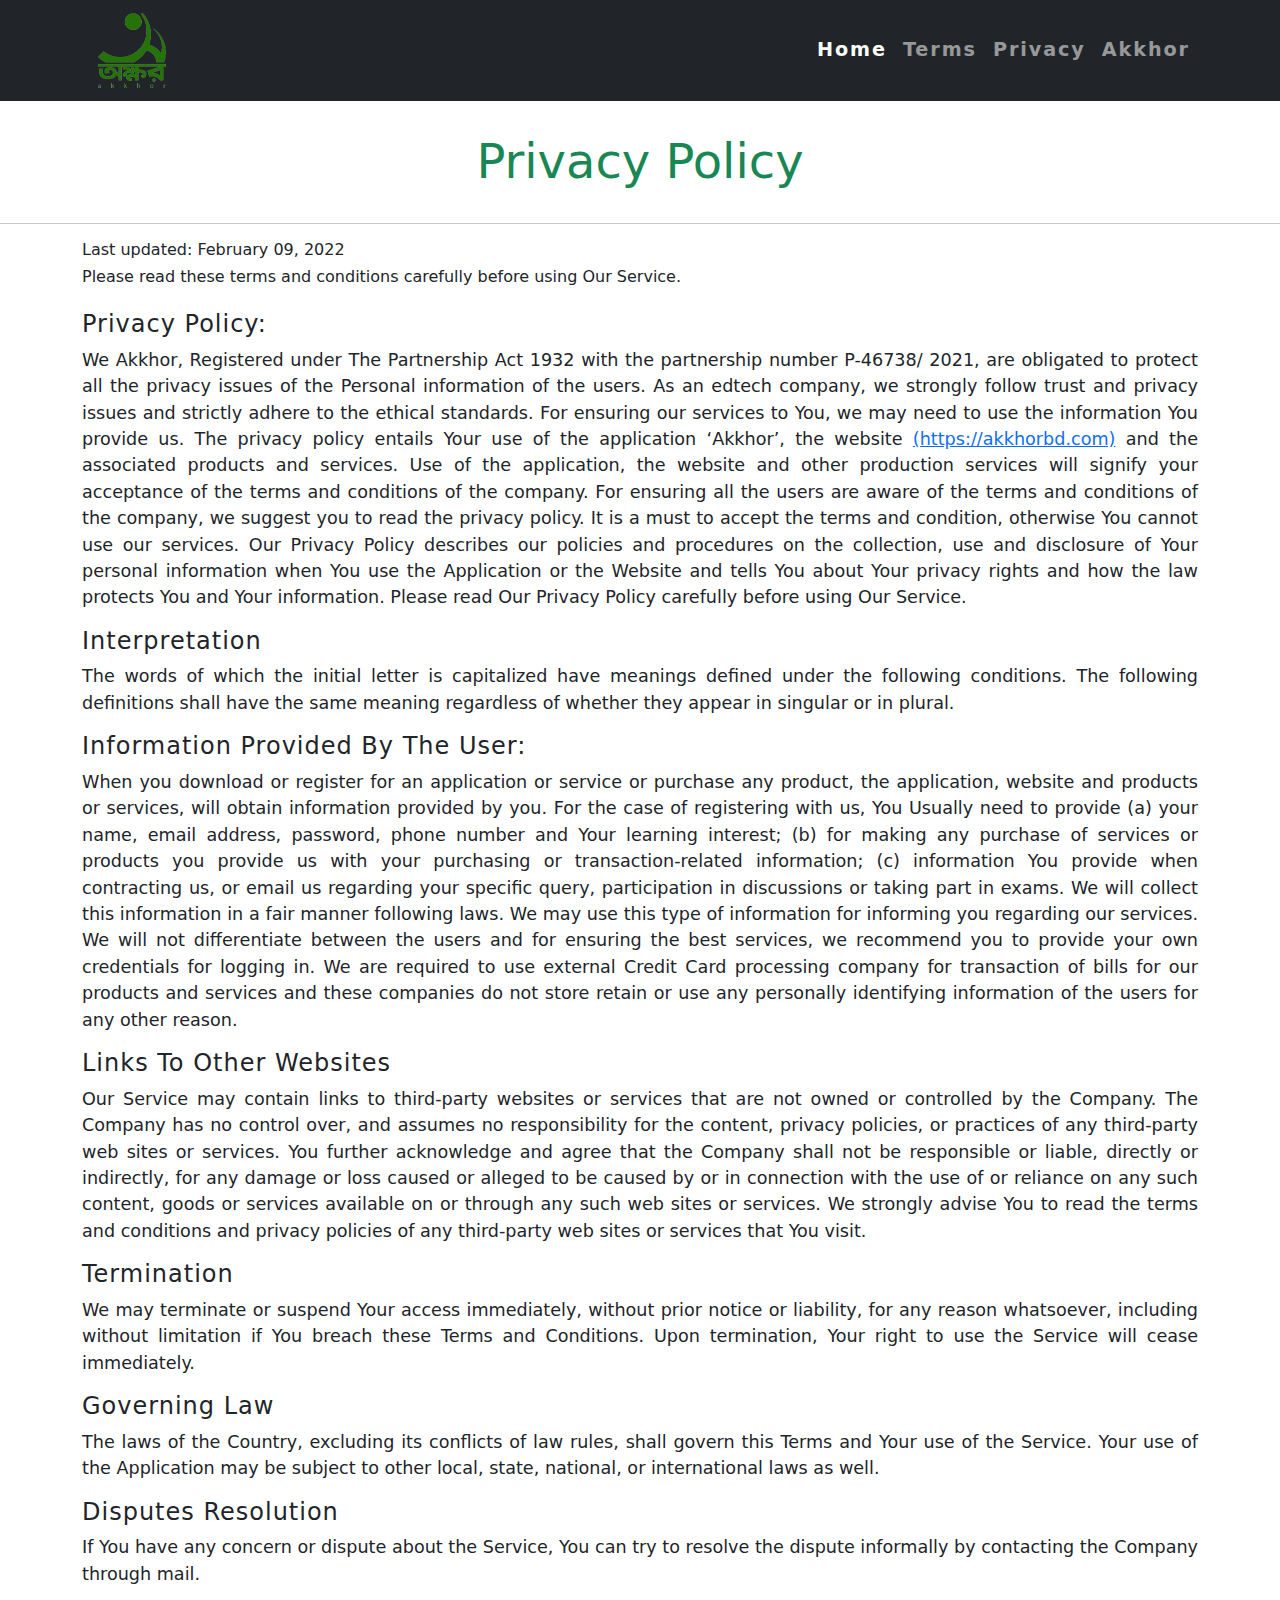
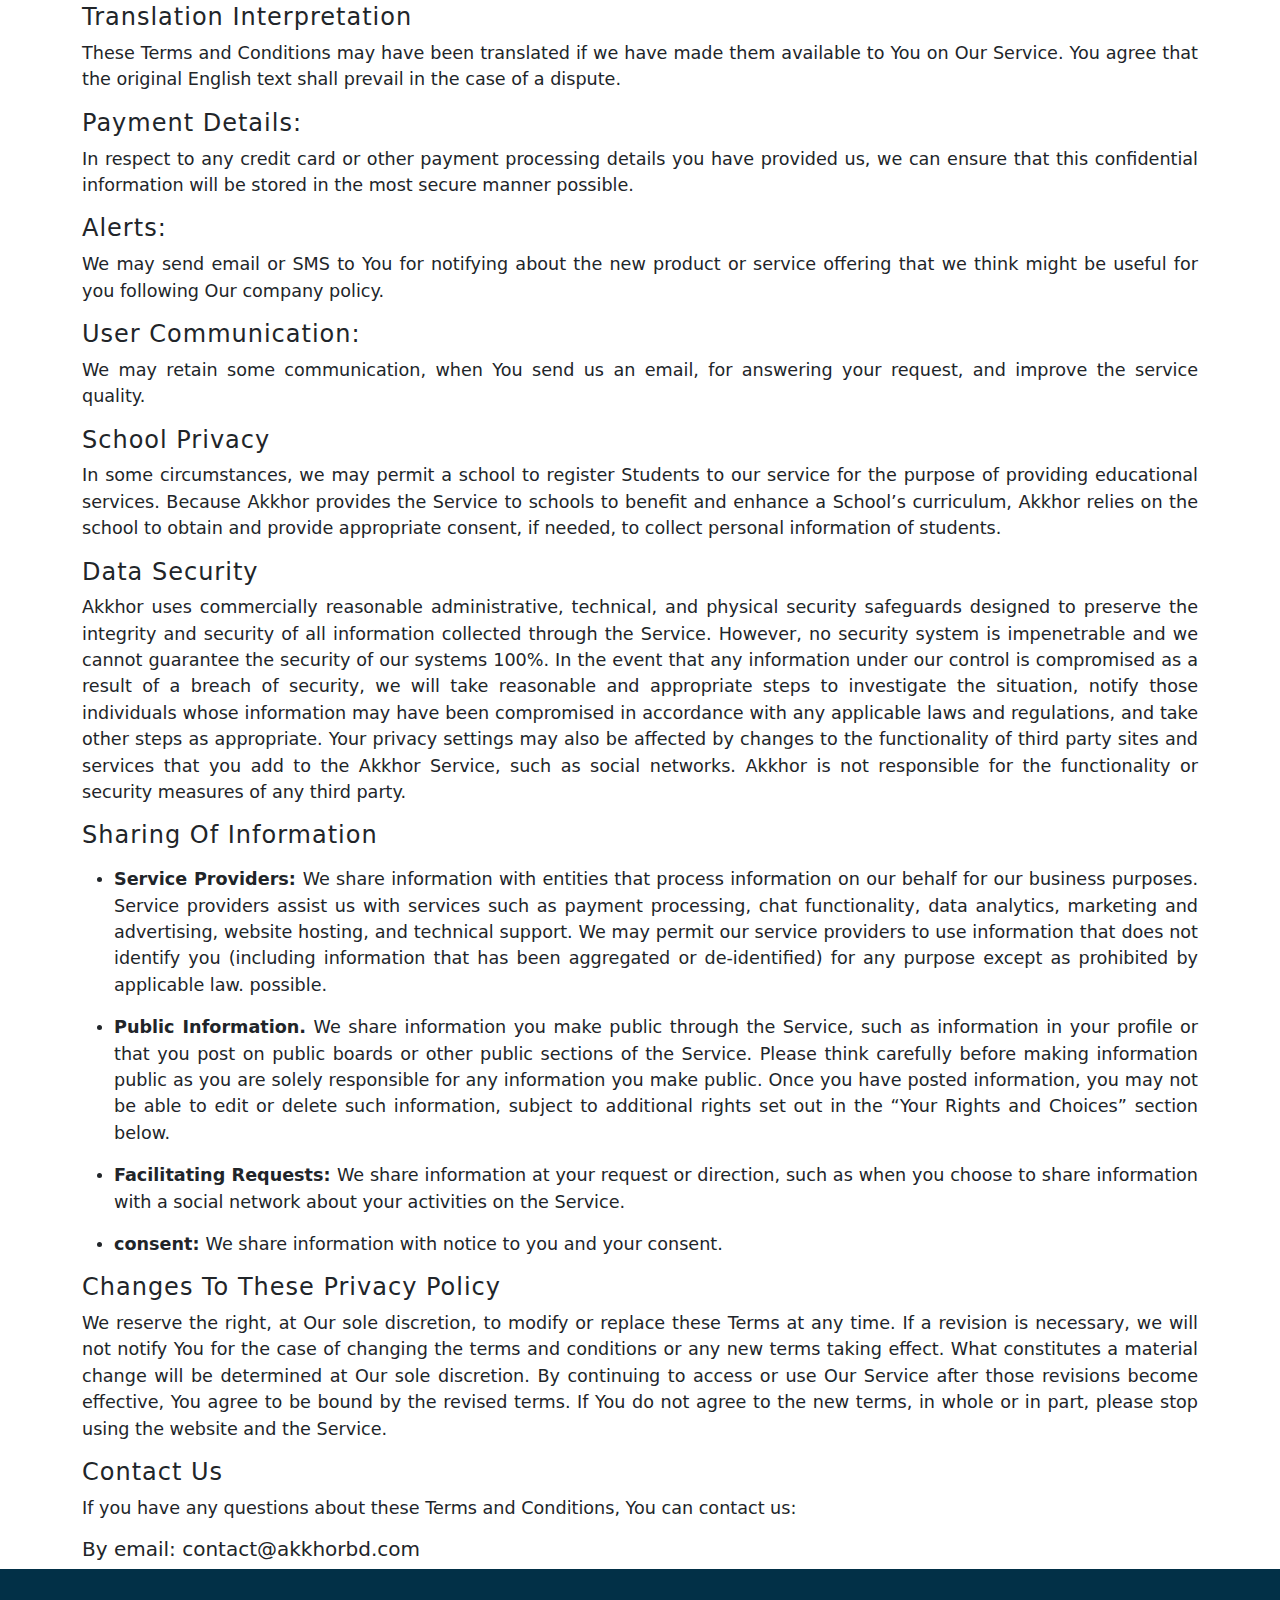
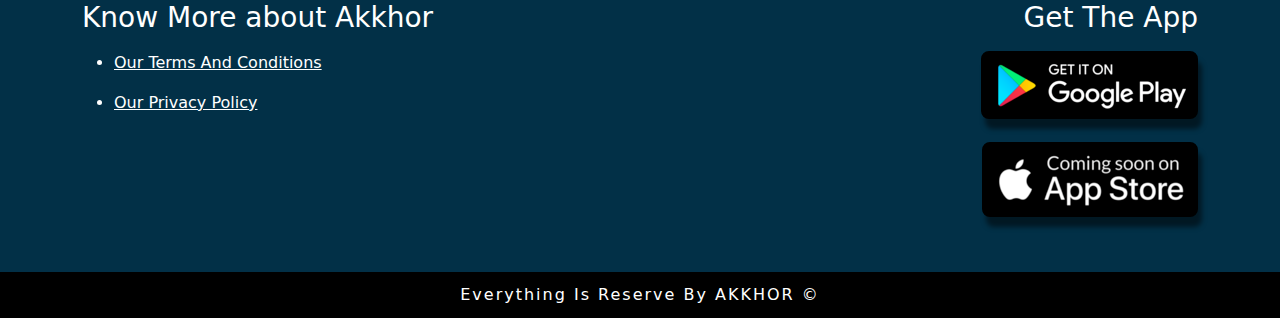
==== privacy.html @ 5bf49afb "privacy correct" ====
<!DOCTYPE html>
<html lang="en">
<head>
	<meta charset="UTF-8">
	<meta http-equiv="X-UA-Compatible" content="IE=edge">
	<meta name="viewport" content="width=device-width, initial-scale=1.0">
	<link rel="shortcut icon" href="assets/img/features&Icon/favicon.ico" type="image/x-icon">
	<title>Akkhor</title>
	<!-- bootstrap css-->
	<link href="https://cdn.jsdelivr.net/npm/bootstrap@5.1.3/dist/css/bootstrap.min.css" rel="stylesheet">
	<link rel="stylesheet" href="assets/css/main.css">
</head>
<body>
	<header>
		<!-- start of the nav sections -->
		<nav class="navbar navbar-expand-lg navbar-dark bg-dark">
			<div class="container">
			  <a class="navbar-brand" href="index.html">
				 <img src="assets/img/features&Icon/Logo-removebg-preview.png" alt="" srcset="" height="75" class="logo nav-logo"> </a>
			  <button class="navbar-toggler" type="button" data-bs-toggle="collapse" data-bs-target="#navbarSupportedContent" aria-controls="navbarSupportedContent" aria-expanded="false" aria-label="Toggle navigation">
				<span class="navbar-toggler-icon"></span>
			  </button>
			  <div class="collapse navbar-collapse" id="navbarSupportedContent">
				<ul class="navbar-nav ms-auto mb-2 mb-lg-0">
				  <li class="nav-item">
					<a class="nav-link active" aria-current="page" href="index.html">Home</a>
				  </li>
				  <li class="nav-item">
					<a class="nav-link" href="terms&conditions.html">Terms</a>
				  </li>
				  <li class="nav-item">
					<a class="nav-link" href="privacy.html">Privacy</a>
				  </li>
				  <li class="nav-item">
					<a class="nav-link" href="#">Akkhor</a>
				  </li>
				</ul>
			  </div>
			</div>
		  </nav>
		  <!-- end of the nav sections --> 
	</header>
	<!-- main section  -->
	<main>
		<h2 class="term-condition-title text-success">Privacy Policy </h2>
		<hr>
		<div class="container">
			<h6>Last updated: February 09, 2022</h6>
				<h6 class="mb-4">Please read these terms and conditions carefully before using Our Service.
				</h6>
			<!-- single condition section -->
			<div class="terms-conditions-info">
				<h4 class="sub-title"> Privacy Policy: </h4>
				<p class="term-condition-text">
					We Akkhor, Registered under The Partnership Act 1932 with the partnership number P-46738/ 2021, are obligated to protect all the privacy issues of the Personal information of the users. As an edtech company, we strongly follow trust and privacy issues and strictly adhere to the ethical standards. For ensuring our services to You, we may need to use the information You provide us. The privacy policy entails Your use of the application ‘Akkhor’, the website <a href="http://akkhorbd.com">(https://akkhorbd.com)</a> and the associated products and services. Use of the application, the website and other production services will signify your acceptance of the terms and conditions of the company. For ensuring all the users are aware of the terms and conditions of the company, we suggest you to read the privacy policy. It is a must to accept the terms and condition, otherwise You cannot use our services. Our Privacy Policy describes our policies and procedures on the collection, use and disclosure of Your personal information when You use the Application or the Website and tells You about Your privacy rights and how the law protects You and Your information. Please read Our Privacy Policy carefully before using Our Service.

				</p>
			</div>
			<!-- end of the single condition section -->
			<!-- single condition section -->
			<div class="terms-conditions-info">
				<h4 class="sub-title"> Interpretation </h4>
				<p class="term-condition-text">
					The words of which the initial letter is capitalized have meanings defined under the following conditions. The following definitions shall have the same meaning regardless of whether they appear in singular or in plural.
				</p>
			</div>
			<!-- end of the single condition section -->
			<!-- single condition section -->
			<div class="terms-conditions-info">
				<h4 class="sub-title"> Information Provided by the User: </h4>
				<p class="term-condition-text">
					When you download or register for an application or service or purchase any product, the application, website and products or services, will obtain information provided by you. For the case of registering with us, You Usually need to provide (a) your name, email address, password, phone number and Your learning interest; (b) for making any purchase of services or products you provide us with your purchasing or transaction-related information; (c) information You provide when contracting us, or email us regarding your specific query, participation in discussions or taking part in exams. We will collect this information in a fair manner following laws. We may use this type of information for informing you regarding our services. We will not differentiate between the users and for ensuring the best services, we recommend you to provide your own credentials for logging in. We are required to use external Credit Card processing company for transaction of bills for our products and services and these companies do not store retain or use any personally identifying information of the users for any other reason.
				</p>
			</div>
			<!-- end of the single condition section -->
			<!-- single condition section -->
			<div class="terms-conditions-info">
				<h4 class="sub-title"> Links to Other Websites</h4>
				<p class="term-condition-text">
					Our Service may contain links to third-party websites or services that are not owned or controlled by the Company.
					The Company has no control over, and assumes no responsibility for the content, privacy policies, or practices of any third-party web sites or services. You further acknowledge and agree that the Company shall not be responsible or liable, directly or indirectly, for any damage or loss caused or alleged to be caused by or in connection with the use of or reliance on any such content, goods or services available on or through any such web sites or services.
					We strongly advise You to read the terms and conditions and privacy policies of any third-party web sites or services that You visit.

				</p>
			</div>
			<!-- end of the single condition section -->
			<!-- single condition section -->
			<div class="terms-conditions-info">
				<h4 class="sub-title"> Termination </h4>
				<p class="term-condition-text">
					We may terminate or suspend Your access immediately, without prior notice or liability, for any reason whatsoever, including without limitation if You breach these Terms and Conditions.
						Upon termination, Your right to use the Service will cease immediately.

				</p>
			</div>
			<!-- end of the single condition section -->
			<!-- single condition section -->
			<div class="terms-conditions-info">
				<h4 class="sub-title"> Governing Law </h4>
				<p class="term-condition-text">
					The laws of the Country, excluding its conflicts of law rules, shall govern this Terms and Your use of the Service. Your use of the Application may be subject to other local, state, national, or international laws as well.

				</p>
			</div>
			<!-- end of the single condition section -->
			<!-- single condition section -->
			<div class="terms-conditions-info">
				<h4 class="sub-title"> Disputes Resolution </h4>
				<p class="term-condition-text">
					If You have any concern or dispute about the Service, You can try to resolve the dispute informally by contacting the Company through mail.
				</p>
			</div>
			<!-- end of the single condition section -->
			<!-- single condition section -->
			<div class="terms-conditions-info">
				<h4 class="sub-title"> Translation Interpretation </h4>
				<p class="term-condition-text">
					These Terms and Conditions may have been translated if we have made them available to You on Our Service. You agree that the original English text shall prevail in the case of a dispute.

				</p>
			</div>
			<!-- end of the single condition section -->
			<!-- single condition section -->
			<div class="terms-conditions-info">
				<h4 class="sub-title"> Payment Details: </h4>
				<p class="term-condition-text">
					In respect to any credit card or other payment processing details you have provided us, we can ensure that this confidential information will be stored in the most secure manner possible.

				</p>
			</div>
			<!-- end of the single condition section -->
			<!-- single condition section -->
			<div class="terms-conditions-info">
				<h4 class="sub-title"> Alerts:  </h4>
				<p class="term-condition-text">
					We may send email or SMS to You for notifying about the new product or service offering that we think might be useful for you following Our company policy.

				</p>
			</div>
			<!-- end of the single condition section -->
			<!-- single condition section -->
			<div class="terms-conditions-info">
				<h4 class="sub-title"> User communication:  </h4>
				<p class="term-condition-text">
					We may retain some communication, when You send us an email, for answering your request, and improve the service quality. 
				</p>
			</div>
			<!-- end of the single condition section -->
			<!-- single condition section -->
			<div class="terms-conditions-info">
				<h4 class="sub-title"> 
					School Privacy
					 </h4>
				<p class="term-condition-text">
					In some circumstances, we may permit a school to register Students to our service for the purpose of providing educational services. Because Akkhor provides the Service to schools to benefit and enhance a School’s curriculum, Akkhor relies on the school to obtain and provide appropriate consent, if needed, to collect personal information of students.

				</p>
			</div>
			<!-- end of the single condition section -->
			<!-- single condition section -->
			<div class="terms-conditions-info">
				<h4 class="sub-title"> 
					Data Security
					 </h4>
				<p class="term-condition-text">
					Akkhor uses commercially reasonable administrative, technical, and physical security safeguards designed to preserve the integrity and security of all information collected through the Service. However, no security system is impenetrable and we cannot guarantee the security of our systems 100%. In the event that any information under our control is compromised as a result of a breach of security, we will take reasonable and appropriate steps to investigate the situation, notify those individuals whose information may have been compromised in accordance with any applicable laws and regulations, and take other steps as appropriate. Your privacy settings may also be affected by changes to the functionality of third party sites and services that you add to the Akkhor Service, such as social networks. Akkhor is not responsible for the functionality or security measures of any third party.

				</p>
			</div>
			<!-- end of the single condition section -->
			<!-- single condition section -->
			<div class="terms-conditions-info">
				<h4 class="sub-title"> Sharing of Information </h4>
				<ul>
					<!-- single list item  -->
					<li>
						<p class="term-condition-text">
							 <span class="fw-bold">Service Providers: </span>  We share information with entities that process information on our behalf for our business purposes. Service providers assist us with services such as payment processing, chat functionality, data analytics, marketing and advertising, website hosting, and technical support. We may permit our service providers to use information that does not identify you (including information that has been aggregated or de-identified) for any purpose except as prohibited by applicable law.
							 possible.
						</p>
					</li>
					<!-- single list item end  -->
					<!-- single list item  -->
					<li>
						<p class="term-condition-text">
							 <span class="fw-bold"> Public Information.</span>  We share information you make public through the Service, such as information in your profile or that you post on public boards or other public sections of the Service. Please think carefully before making information public as you are solely responsible for any information you make public. Once you have posted information, you may not be able to edit or delete such information, subject to additional rights set out in the “Your Rights and Choices” section below.

						</p>
					</li>
					<!-- single list item end  -->
					<!-- single list item  -->
					<li>
						<p class="term-condition-text">
							 <span class="fw-bold"> Facilitating Requests: </span> We share information at your request or direction, such as when you choose to share information with a social network about your activities on the Service.

						</p>
					</li>
					<!-- single list item end  -->
					<!-- single list item  -->
					<li>
						<p class="term-condition-text">
							 <span class="fw-bold">consent: </span>  We share information with notice to you and your consent.
						</p>
					</li>
					<!-- single list item end  -->
				</ul>
			</div>
			<!-- end of the single condition section -->
			<!-- single condition section -->
			<div class="terms-conditions-info">
				<h4 class="sub-title"> Changes to These Privacy Policy </h4>
				<p class="term-condition-text">
					We reserve the right, at Our sole discretion, to modify or replace these Terms at any time. If a revision is necessary, we will not notify You for the case of changing the terms and conditions or any new terms taking effect. What constitutes a material change will be determined at Our sole discretion.
						By continuing to access or use Our Service after those revisions become effective, You agree to be bound by the revised terms. If You do not agree to the new terms, in whole or in part, please stop using the website and the Service.

				</p>
			</div>
			<!-- end of the single condition section -->
			<!-- single condition section -->
			<div class="terms-conditions-info">
				<h4 class="sub-title"> Contact Us
				 </h4>
				<p class="term-condition-text">
					If you have any questions about these Terms and Conditions, You can contact us:
				</p>
				<h5>By email: contact@akkhorbd.com</h5>
			</div>
			<!-- end of the single condition section -->
		</div>
	</main>
	<!-- footer start -->
	<!-- start of the footer section -->
	<footer>
		<div class="container">
			<div class="row g-4">
				<div class="col-sm-12 col-md-6 footer-colume ">
					<div class="footer-info">
						<h3 class="sub-tittle">Know More about <span class="akkhor-text">Akkhor</span></h3>
						<ul class="footer-list">
							<li><a href="terms&conditions.html">Our Terms And Conditions</a></li>
							<li><a href="#">Our Privacy Policy </a></li>
						</ul>
					</div>
				</div>
				<div class="col-sm-12 col-md-6 ms-auto footer-colume footer-btn-section">
					<h3 class="sub-tittle"> Get The App </h3>
					<div class="footer-button mt-3">
						<p class="google-play">
							<a href="http://" target="_blank" rel="noopener noreferrer" class="slider-btn">
								<img src="assets/img/features&Icon/Google Play Available (1)-200-w.png" alt="" srcset="">
							</a>
						</p>
						<p class="app-store">
							<a href="http://" target="_blank" rel="noopener noreferrer" class="slider-btn">
								<img src="assets/img/features&Icon/Coming Soon (1)-200-w.png" alt="" srcset="">
							</a>
						</p>
					</div>
				</div>
			</div>
		</div>
		
	</footer>
	<div class="footer-end">Everything is reserve by AKKHOR &#169</div>
	<!-- end  of the footer section -->
</body>
</html>
---- assets/css/main.css ----
*{
	margin: 0;
	padding: 0;
	box-sizing: border-box;
}
:root{
	--mainTransition : all 0.5s linear;
	--lightShadow: 2px 5px 3px 0 rgba(0, 0, 0, 0.25);
	--darkShadow: 4px 10px 5px 0 rgba(0, 0, 0, 0.5);
}
/* global style  */
img:not(.nav-logo) {
	width: 100%;
	display: block;
  }
  .section-title{
	  text-align: center;
	  text-transform: capitalize;
	  font-size: 3rem;
	  padding: 2rem 0;
	  color: brown;
  }
  .sub-title{
	letter-spacing: 1px;
	/* font-size: 1.5rem; */
	text-transform: capitalize;
}
/* end of the global style  */
#header{
	/* max-height: 100vh; */
}
.akkhor-navBar{
	/* background-color: #6a040f; */
}
.logo{
	padding: 0 1rem;
}
.nav-link{
	font-size: 1.2rem;
	display: inline-block;
	letter-spacing: 0.12rem;
	padding: 0 0.5rem;
	font-weight: bold;
}
/* .carousel-inner .carousel-item img{
	opacity: 0.6;
}
.slider-container{
	background: linear-gradient(to right #1e113a, #193ddb) ;
} */

.slider-info{
	color: black; 
	margin-bottom: 1rem;
}
.footer-btn,
.slider-btn{
	display: inline-block;
	padding: 0.3rem 0.4rem;
	background-color: black;
	border: 2px solid black;
	border-radius: 0.5rem;
	transition: var(--mainTransition);
	box-shadow: var(--darkShadow);
}
.slider-btn:hover{
	transform: scale(1.1, 1.05);
}
/* about us section */
.card-img{
	border-radius: 0.8rem;
}
.card-title{
	text-align: center;
	text-transform: capitalize;
	letter-spacing: 0.2rem;
	padding: 1rem 0.5rem;
	font-size: 2rem;
}
.card-info{
	text-align: justify;
}
.card-btn{
	display: block;
	text-align: center;
	margin: 0 auto;
	font-size: 1.5rem;
	padding: 0.7rem 0.5rem;
	letter-spacing: 0.3rem;
}
/* about us section end  */
/* footer section */
footer{
	background-color: #023047;
	padding: 2rem 1rem;
	color: white;
}
ul{
	/* list-style-type: circle; */
	font-size: 1rem;
}
ul li{
	margin: 1rem 0;
}
ul li a{
	color: white;
}
@media (min-width : 768px) {
	.footer-btn-section{
		text-align: end;
	}
}
@media (max-width : 767px ){
	.footer-list{
		list-style-type: none;
	}
	.footer-colume{
		text-align: center;
	}
}
.footer-end{
	background-color: black;
	text-align: center;
	color: white;
	padding: 0.7rem 0.5rem;
	text-transform: capitalize;
	letter-spacing: 2px;
}
/* end of the footer section */
/* term and condition sections style start */
.term-condition-title{
	text-align: center;
	  text-transform: capitalize;
	  font-size: 3rem;
	  padding: 2rem 0 1rem 0;
}
.term-condition-text{
	font-size: 1.1rem;
	text-align: justify;
}
/* term and condition sections style end */
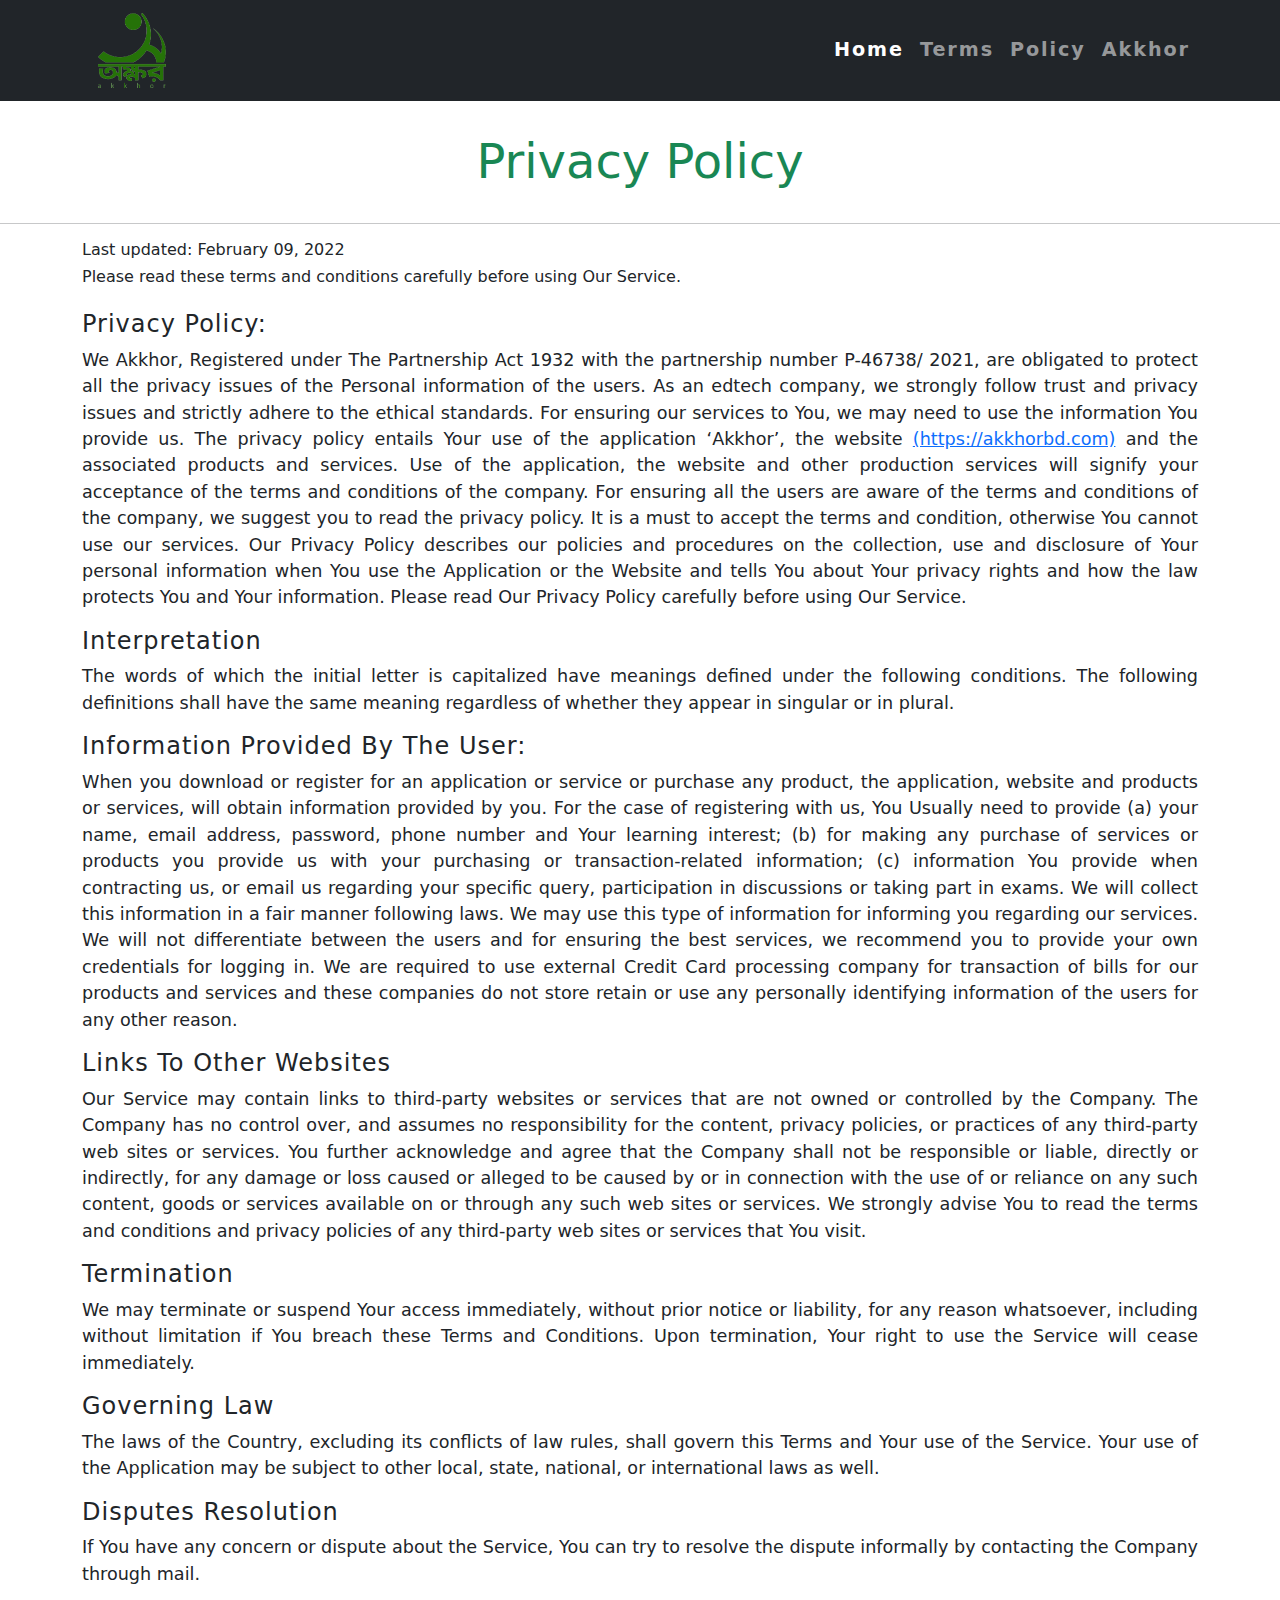
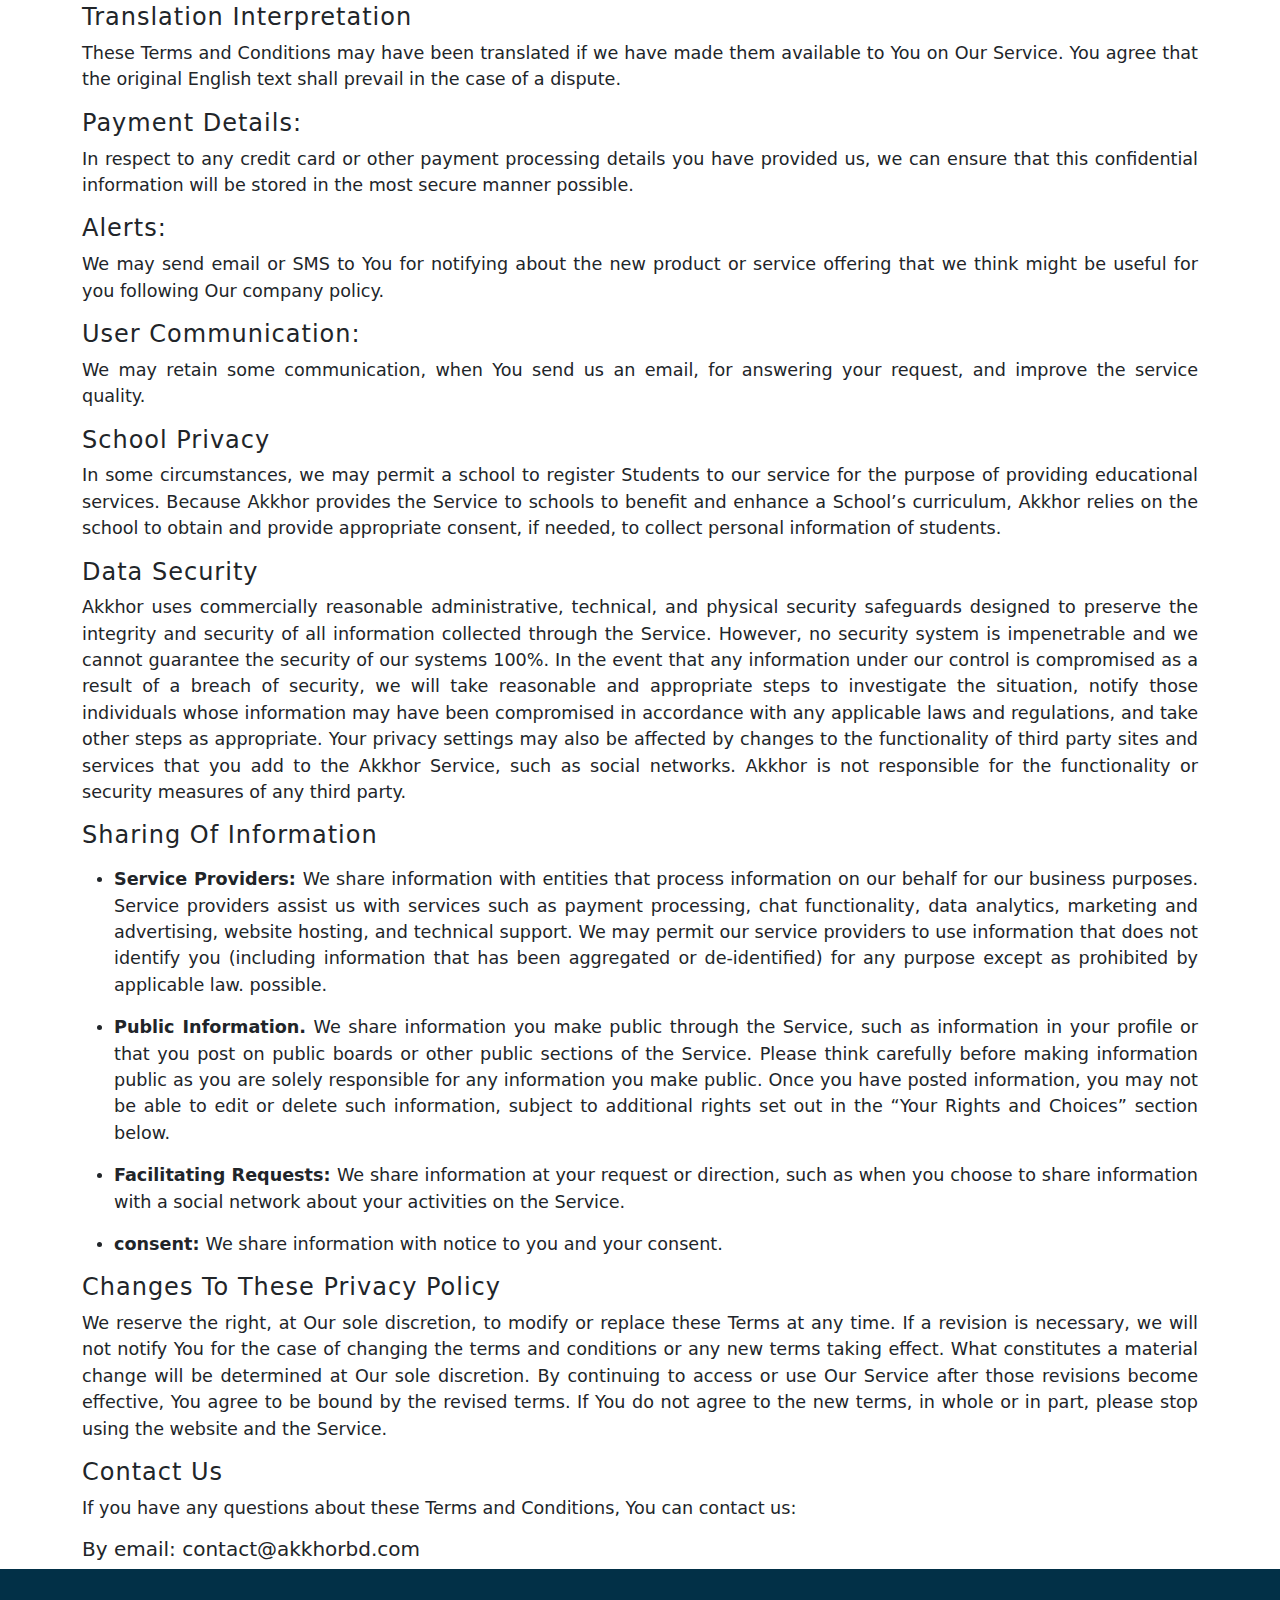
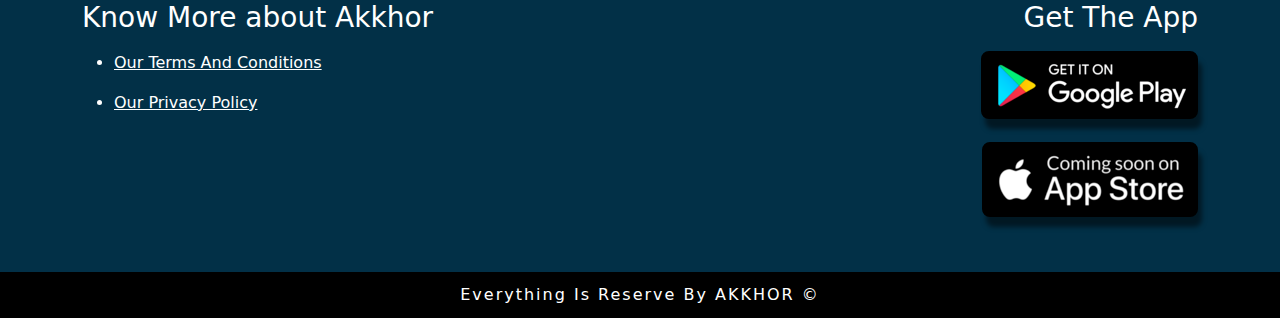
==== commit a0e55705: "location correct" ====
--- a/privacy.html
+++ b/privacy.html
@@ -29,7 +29,7 @@
 					<a class="nav-link" href="terms&conditions.html">Terms</a>
 				  </li>
 				  <li class="nav-item">
-					<a class="nav-link" href="privacy.html">Privacy</a>
+					<a class="nav-link" href="privacy.html">Policy</a>
 				  </li>
 				  <li class="nav-item">
 					<a class="nav-link" href="#">Akkhor</a>
@@ -238,6 +238,7 @@
 						<h3 class="sub-tittle">Know More about <span class="akkhor-text">Akkhor</span></h3>
 						<ul class="footer-list">
 							<li><a href="terms&conditions.html">Our Terms And Conditions</a></li>
+							<!-- privacy correct -->
 							<li><a href="#">Our Privacy Policy </a></li>
 						</ul>
 					</div>
